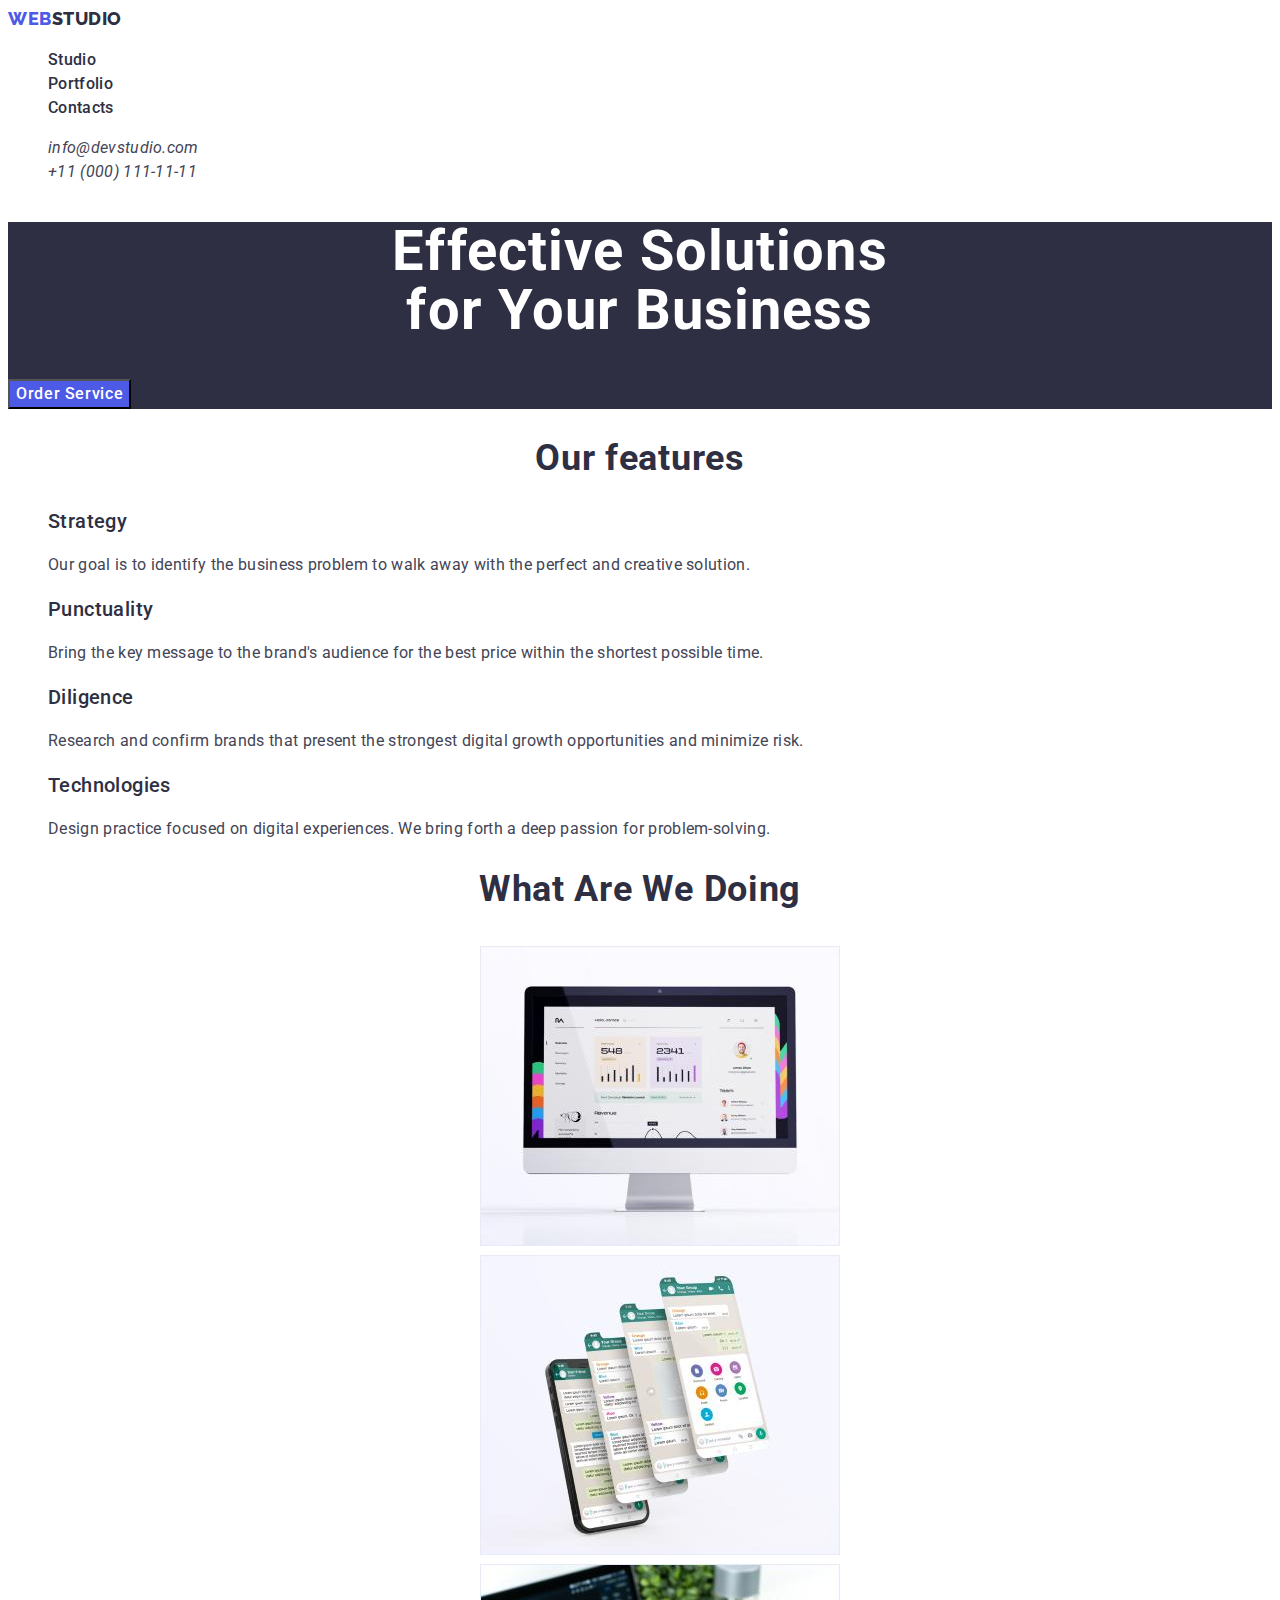
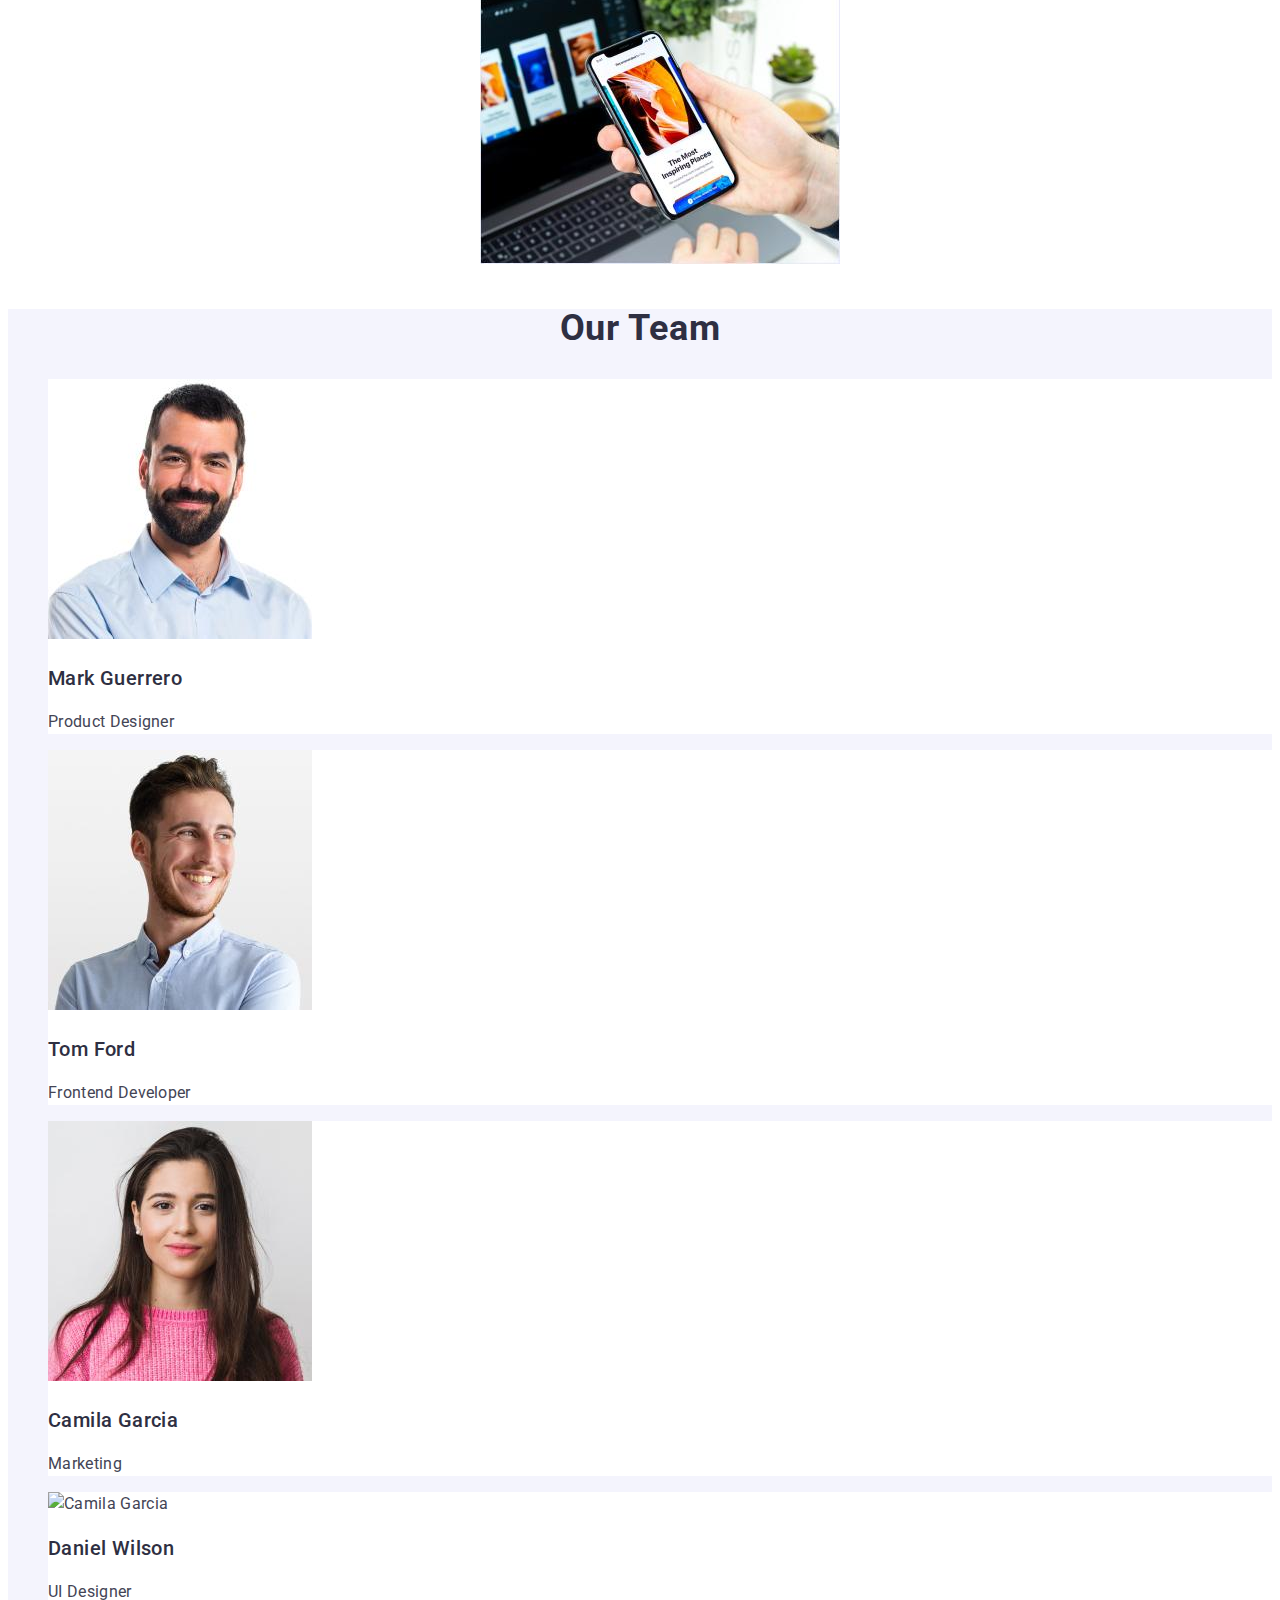
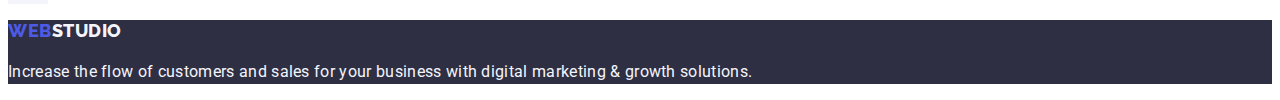
==== index.html @ af5fe4da "adds files from previous hw" ====
<!doctype html>
<html lang="en">
  <head>
    <meta charset="UTF-8" />
    <meta name="viewport" content="width=device-width, initial-scale=1.0" />
    <title>Webstudio</title>
    <link rel="preconnect" href="https://fonts.googleapis.com" />
    <link rel="preconnect" href="https://fonts.gstatic.com" crossorigin />
    <link
      href="https://fonts.googleapis.com/css2?family=Raleway:wght@800&family=Roboto:wght@400;500;700&display=swap"
      rel="stylesheet"
    />
    <link rel="stylesheet" href="./css/styles.css" />
  </head>
  <body>
    <!-- Header -->
    <header class="header">
      <nav class="header-nav">
        <a href="./index.html" class="logo link">Web<span class="logo-header">Studio</span></a>
        <ul class="nav-list list">
          <li class="nav-list-item">
            <a class="link nav-list-link" href="./index.html">Studio</a>
          </li>
          <li class="nav-list-item">
            <a class="link nav-list-link" href="./portfolio.html">Portfolio</a>
          </li>
          <li class="nav-list-item"><a class="link nav-list-link" href="">Contacts</a></li>
        </ul>
      </nav>
      <address class="header-address">
        <ul class="address-list list">
          <li class="address-list-item">
            <a class="address-list-link link" href="mailto:info@devstudio.com"
              >info@devstudio.com</a
            >
          </li>
          <li class="address-list-item">
            <a class="address-list-link link" href="tel:+110001111111">+11 (000) 111-11-11</a>
          </li>
        </ul>
      </address>
    </header>
    <main>
      <!-- Hero Secion -->
      <section class="hero">
        <h1 class="hero-title">
          Effective Solutions <br />
          for Your Business
        </h1>
        <button type="button" class="hero-btn btn">Order Service</button>
      </section>
      <!-- Features Section -->
      <section class="features">
        <h2 class="features-title section-title">Our features</h2>
        <ul class="features-list list">
          <li class="features-list-item">
            <h3 class="features-list-title list-title">Strategy</h3>
            <p class="features-list-text">
              Our goal is to identify the business problem to walk away with the perfect and
              creative solution.
            </p>
          </li>
          <li class="features-list-item">
            <h3 class="features-list-title list-title">Punctuality</h3>
            <p class="features-list-text">
              Bring the key message to the brand's audience for the best price within the shortest
              possible time.
            </p>
          </li>
          <li class="features-list-item">
            <h3 class="features-list-title list-title">Diligence</h3>
            <p class="features-list-text">
              Research and confirm brands that present the strongest digital growth opportunities
              and minimize risk.
            </p>
          </li>
          <li class="features-list-item">
            <h3 class="features-list-title list-title">Technologies</h3>
            <p class="features-list-text">
              Design practice focused on digital experiences. We bring forth a deep passion for
              problem-solving.
            </p>
          </li>
        </ul>
      </section>
      <!-- Services Section -->
      <section class="services section-title">
        <h2 class="section-title services-title">What are we doing</h2>
        <ul class="services-list list">
          <li class="services-list-item">
            <img
              class="services-list-img"
              src="./images/services/img1.jpg"
              alt="website"
              width="360"
              height="300"
            />
          </li>
          <li class="services-list-item">
            <img
              class="services-list-img"
              src="./images/services/img2.jpg"
              alt="design"
              width="360"
              height="300"
            />
          </li>
          <li class="services-list-item">
            <img
              class="services-list-img"
              src="./images/services/img3.jpg"
              alt="application"
              width="360"
              height="300"
            />
          </li>
        </ul>
      </section>
      <!-- Team Section -->
      <section class="team">
        <h2 class="team-title section-title team-section-title">Our Team</h2>
        <ul class="list team-list">
          <li class="team-list-item">
            <img
              class="team-list-img"
              src="./images/team/img1.jpg"
              alt="Mark Guerrero"
              width="264"
              height="260"
            />
            <h3 class="team-list-title list-title">Mark Guerrero</h3>
            <p class="team-list-text">Product Designer</p>
          </li>
          <li class="team-list-item">
            <img
              class="team-list-img"
              src="./images/team/img2.jpg"
              alt="Tom Ford"
              width="264"
              height="260"
            />
            <h3 class="team-list-title list-title">Tom Ford</h3>
            <p class="team-list-text">Frontend Developer</p>
          </li>
          <li class="team-list-item">
            <img
              class="team-list-img"
              src="./images/team/img3.jpg"
              alt="Daniel Wilson"
              width="264"
              height="260"
            />
            <h3 class="team-list-title list-title">Camila Garcia</h3>
            <p class="team-list-text">Marketing</p>
          </li>
          <li class="team-list-item">
            <img
              class="team-list-img"
              src="./images/team-4.jpg"
              alt="Camila Garcia"
              width="264"
              height="260"
            />
            <h3 class="team-list-title list-title">Daniel Wilson</h3>
            <p class="team-list-text">UI Designer</p>
          </li>
        </ul>
      </section>
    </main>
    <!-- Footer -->
    <footer class="footer">
      <a href="./index.html" class="logo link">Web<span class="logo-footer">Studio</span></a>
      <p class="footer-text">
        Increase the flow of customers and sales for your business with digital marketing & growth
        solutions.
      </p>
    </footer>
  </body>
</html>
---- css/styles.css ----
:root {
  --primary-brand-color: #4d5ae5;
  --pressed-state-color: #404bbf;
  --dark-color: #2e2f42;
  --green-color: #31d0aa;
  --text-color: #434455;
  --subtle-text-color: #8e8f99;
  --accent-color: #e7e9fc;
  --light-color: #f4f4fd;
  --modal-overlay-color: #2e2f42;
  --hero-bg-color: #2e2f42;
  --white-color: #ffffff;
  --modal-bg-color: #fcfcfc;
}

/**
  |============================
  | Common styles
  |============================
*/

body {
  font-family: 'Roboto', sans-serif;
  line-height: 1.5;
  letter-spacing: 0.02em;
  color: var(--text-color);
}

.list {
  list-style-type: none;
}

.link {
  color: inherit;
  text-decoration: none;
}

.logo {
  font-family: Raleway, sans-serif;
  font-size: 18px;
  font-weight: 800;
  line-height: 1.17;
  letter-spacing: 0.03em;
  color: var(--primary-brand-color);
  text-transform: uppercase;
}

.logo:hover,
.logo:focus {
  color: var(--pressed-state-color);
}

.logo-footer {
  color: var(--light-color);
}

.list-title {
  font-size: 20px;
  font-weight: 500;
  line-height: 1.2;
  color: var(--dark-color);
  letter-spacing: 0.02em;
}

.section-title {
  font-size: 36px;
  line-height: 1.11;
  text-align: center;
  color: var(--dark-color);
  letter-spacing: 0.02em;
}

.btn {
  font-family: inherit;
  font-size: 16px;
  font-weight: 500;
  line-height: 1.5;
  letter-spacing: 0.04em;
  color: var(--white-color);
  background-color: var(--primary-brand-color);
  cursor: pointer;
}

.btn:hover,
.btn:focus {
  background-color: var(--pressed-state-color);
}

/* --------------- Studio Landing Page --------------- */

/**
  |============================
  | Header
  |============================
*/

.header {
}

.header-nav {
}

.logo-header {
  color: var(--dark-color);
}

.nav-list {
  color: var(--dark-color);
  font-weight: 500;
}

.nav-list-item {
}

.nav-list-link {
}

.nav-list-item:hover,
.nav-list-item:focus-within {
  color: var(--pressed-state-color);
}

.header-address {
}

.address-list {
}

.address-list-item {
}

.address-list-link {
}

.address-list-link:hover,
.address-list-link:focus {
  color: var(--pressed-state-color);
}

/**
  |============================
  | Hero Section
  |============================
*/

.hero {
  background-color: var(--hero-bg-color);
}

.hero-title {
  font-size: 56px;
  font-weight: 700;
  line-height: 1.07;
  color: var(--white-color);
  letter-spacing: 0.02em;
  text-align: center;
}

.hero-btn {
}

/**
  |============================
  | Features Section
  |============================
*/

.features {
}

.features-title {
}

.features-list {
}

.features-list-item {
}

.features-list-title {
}

.features-list-text {
}

/**
  |============================
  | Services Section
  |============================
*/

.services {
}

.services-title {
  text-transform: capitalize;
}

.services-list {
}

.services-list-item {
}

.services-list-img {
}

/**

/**
  |============================
  | Team Section
  |============================
*/

.team {
  background-color: var(--light-color);
}

.team-section-title {
  text-transform: capitalize;
}

.team-list {
}

.team-list-item {
  background-color: var(--white-color);
}

.team-list-img {
}

.team-list-title {
}

.team-list-text {
}

/**
  |============================
  | Footer
  |============================
*/

.footer {
  background-color: var(--hero-bg-color);
}

.footer-text {
  color: var(--light-color);
}

/* --------------- Portfolio Landing Page --------------- */

.portfolio {
}

.btn-list {
}

.btn-list-item {
}

.btn.btn-list-button {
  background-color: var(--light-color);
  color: var(--primary-brand-color);
}

.btn-list-button:hover,
.btn-list-button:focus {
  color: var(--white-color);
  background-color: var(--pressed-state-color);
}

.portfolio-list {
}

.portfolio-list-item {
}

.portfolio-list-img {
}

.portfolio-list-title {
}

.portfolio-list-text {
}
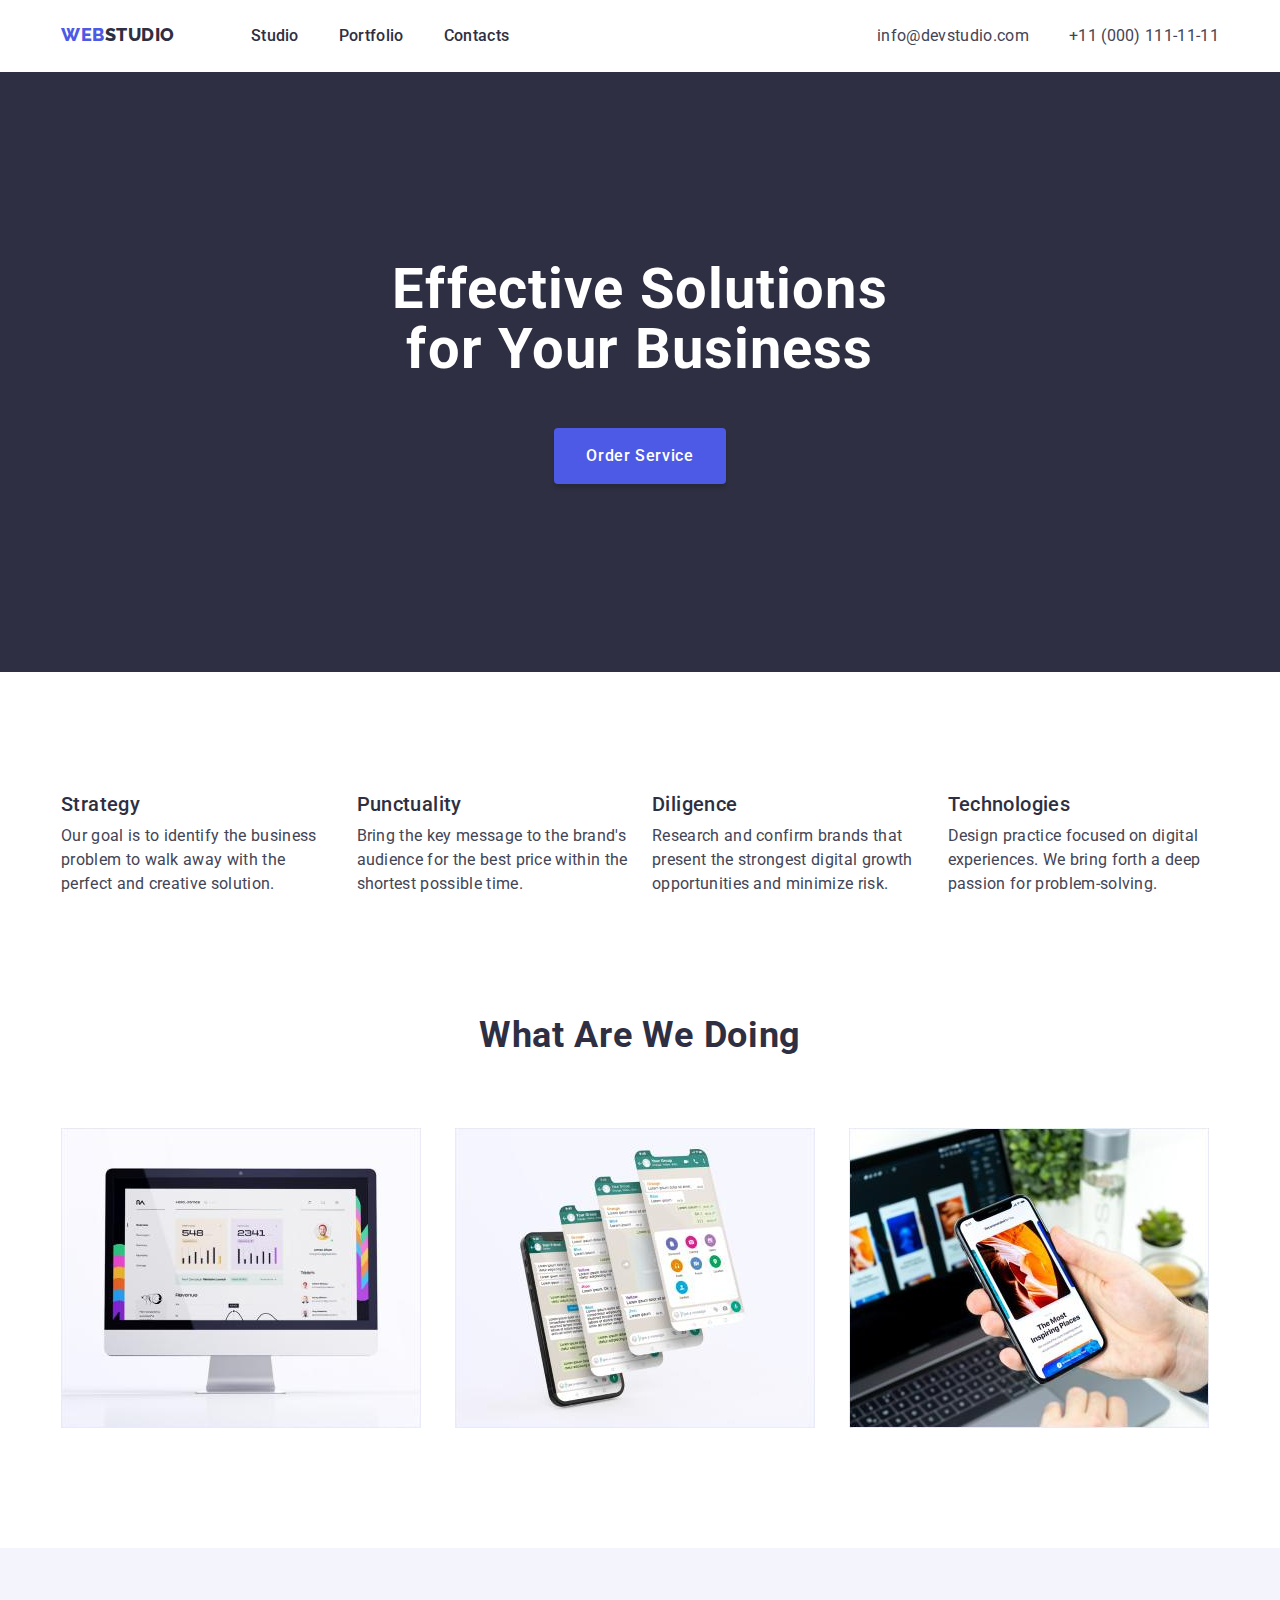
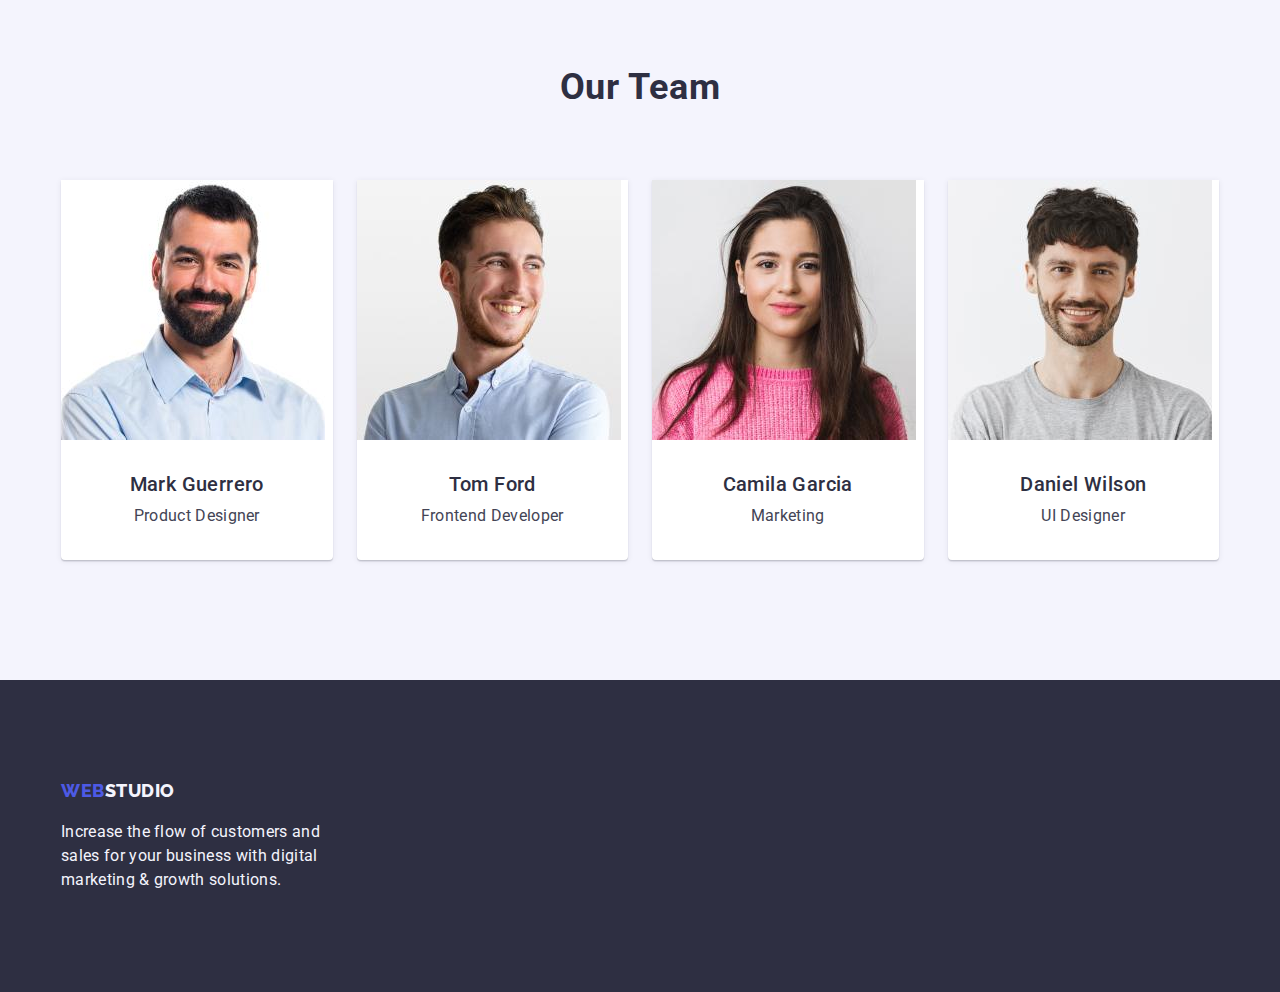
==== commit 5f1ccc97: "adds geometry to elements" ====
--- a/index.html
+++ b/index.html
@@ -15,165 +15,192 @@
   <body>
     <!-- Header -->
     <header class="header">
-      <nav class="header-nav">
-        <a href="./index.html" class="logo link">Web<span class="logo-header">Studio</span></a>
-        <ul class="nav-list list">
-          <li class="nav-list-item">
-            <a class="link nav-list-link" href="./index.html">Studio</a>
-          </li>
-          <li class="nav-list-item">
-            <a class="link nav-list-link" href="./portfolio.html">Portfolio</a>
-          </li>
-          <li class="nav-list-item"><a class="link nav-list-link" href="">Contacts</a></li>
-        </ul>
-      </nav>
-      <address class="header-address">
-        <ul class="address-list list">
-          <li class="address-list-item">
-            <a class="address-list-link link" href="mailto:info@devstudio.com"
-              >info@devstudio.com</a
-            >
-          </li>
-          <li class="address-list-item">
-            <a class="address-list-link link" href="tel:+110001111111">+11 (000) 111-11-11</a>
-          </li>
-        </ul>
-      </address>
+      <div class="container header-flex-container">
+        <nav class="header-nav">
+          <a href="./index.html" class="logo-header logo link"
+            >Web<span class="accent-logo-header">Studio</span></a
+          >
+          <ul class="nav-list list">
+            <li class="nav-list-item">
+              <a class="link nav-list-link" href="./index.html">Studio</a>
+            </li>
+            <li class="nav-list-item">
+              <a class="link nav-list-link" href="./portfolio.html">Portfolio</a>
+            </li>
+            <li class="nav-list-item"><a class="link nav-list-link" href="">Contacts</a></li>
+          </ul>
+        </nav>
+        <address class="header-address">
+          <ul class="address-list list">
+            <li class="address-list-item">
+              <a class="address-list-link link" href="mailto:info@devstudio.com"
+                >info@devstudio.com</a
+              >
+            </li>
+            <li class="address-list-item">
+              <a class="address-list-link link" href="tel:+110001111111">+11 (000) 111-11-11</a>
+            </li>
+          </ul>
+        </address>
+      </div>
     </header>
     <main>
       <!-- Hero Secion -->
       <section class="hero">
-        <h1 class="hero-title">
-          Effective Solutions <br />
-          for Your Business
-        </h1>
-        <button type="button" class="hero-btn btn">Order Service</button>
+        <div class="container hero-container">
+          <h1 class="hero-title">
+            Effective Solutions <br />
+            for Your Business
+          </h1>
+          <button type="button" class="hero-btn btn">Order Service</button>
+        </div>
       </section>
       <!-- Features Section -->
-      <section class="features">
-        <h2 class="features-title section-title">Our features</h2>
-        <ul class="features-list list">
-          <li class="features-list-item">
-            <h3 class="features-list-title list-title">Strategy</h3>
-            <p class="features-list-text">
-              Our goal is to identify the business problem to walk away with the perfect and
-              creative solution.
-            </p>
-          </li>
-          <li class="features-list-item">
-            <h3 class="features-list-title list-title">Punctuality</h3>
-            <p class="features-list-text">
-              Bring the key message to the brand's audience for the best price within the shortest
-              possible time.
-            </p>
-          </li>
-          <li class="features-list-item">
-            <h3 class="features-list-title list-title">Diligence</h3>
-            <p class="features-list-text">
-              Research and confirm brands that present the strongest digital growth opportunities
-              and minimize risk.
-            </p>
-          </li>
-          <li class="features-list-item">
-            <h3 class="features-list-title list-title">Technologies</h3>
-            <p class="features-list-text">
-              Design practice focused on digital experiences. We bring forth a deep passion for
-              problem-solving.
-            </p>
-          </li>
-        </ul>
+      <section class="features section-padding">
+        <div class="container">
+          <h2 class="features-title visually-hidden">Our features</h2>
+          <ul class="features-list list">
+            <li class="features-list-item">
+              <h3 class="features-list-title list-title">Strategy</h3>
+              <p class="features-list-text">
+                Our goal is to identify the business problem to walk away with the perfect and
+                creative solution.
+              </p>
+            </li>
+
+            <li class="features-list-item">
+              <h3 class="features-list-title list-title">Punctuality</h3>
+              <p class="features-list-text">
+                Bring the key message to the brand's audience for the best price within the shortest
+                possible time.
+              </p>
+            </li>
+
+            <li class="features-list-item">
+              <h3 class="features-list-title list-title">Diligence</h3>
+              <p class="features-list-text">
+                Research and confirm brands that present the strongest digital growth opportunities
+                and minimize risk.
+              </p>
+            </li>
+
+            <li class="features-list-item">
+              <h3 class="features-list-title list-title">Technologies</h3>
+              <p class="features-list-text">
+                Design practice focused on digital experiences. We bring forth a deep passion for
+                problem-solving.
+              </p>
+            </li>
+          </ul>
+        </div>
       </section>
       <!-- Services Section -->
       <section class="services section-title">
-        <h2 class="section-title services-title">What are we doing</h2>
-        <ul class="services-list list">
-          <li class="services-list-item">
-            <img
-              class="services-list-img"
-              src="./images/services/img1.jpg"
-              alt="website"
-              width="360"
-              height="300"
-            />
-          </li>
-          <li class="services-list-item">
-            <img
-              class="services-list-img"
-              src="./images/services/img2.jpg"
-              alt="design"
-              width="360"
-              height="300"
-            />
-          </li>
-          <li class="services-list-item">
-            <img
-              class="services-list-img"
-              src="./images/services/img3.jpg"
-              alt="application"
-              width="360"
-              height="300"
-            />
-          </li>
-        </ul>
+        <div class="container">
+          <h2 class="section-title services-title">What are we doing</h2>
+          <ul class="services-list list">
+            <li class="services-list-item">
+              <img
+                class="services-list-img"
+                src="./images/services/img1.jpg"
+                alt="website"
+                width="360"
+                height="300"
+              />
+            </li>
+            <li class="services-list-item">
+              <img
+                class="services-list-img"
+                src="./images/services/img2.jpg"
+                alt="design"
+                width="360"
+                height="300"
+              />
+            </li>
+            <li class="services-list-item">
+              <img
+                class="services-list-img"
+                src="./images/services/img3.jpg"
+                alt="application"
+                width="360"
+                height="300"
+              />
+            </li>
+          </ul>
+        </div>
       </section>
       <!-- Team Section -->
-      <section class="team">
-        <h2 class="team-title section-title team-section-title">Our Team</h2>
-        <ul class="list team-list">
-          <li class="team-list-item">
-            <img
-              class="team-list-img"
-              src="./images/team/img1.jpg"
-              alt="Mark Guerrero"
-              width="264"
-              height="260"
-            />
-            <h3 class="team-list-title list-title">Mark Guerrero</h3>
-            <p class="team-list-text">Product Designer</p>
-          </li>
-          <li class="team-list-item">
-            <img
-              class="team-list-img"
-              src="./images/team/img2.jpg"
-              alt="Tom Ford"
-              width="264"
-              height="260"
-            />
-            <h3 class="team-list-title list-title">Tom Ford</h3>
-            <p class="team-list-text">Frontend Developer</p>
-          </li>
-          <li class="team-list-item">
-            <img
-              class="team-list-img"
-              src="./images/team/img3.jpg"
-              alt="Daniel Wilson"
-              width="264"
-              height="260"
-            />
-            <h3 class="team-list-title list-title">Camila Garcia</h3>
-            <p class="team-list-text">Marketing</p>
-          </li>
-          <li class="team-list-item">
-            <img
-              class="team-list-img"
-              src="./images/team-4.jpg"
-              alt="Camila Garcia"
-              width="264"
-              height="260"
-            />
-            <h3 class="team-list-title list-title">Daniel Wilson</h3>
-            <p class="team-list-text">UI Designer</p>
-          </li>
+      <section class="team section-padding">
+        <div class="container">
+          <h2 class="team-title section-title team-section-title">Our Team</h2>
+          <ul class="list team-list">
+            <li class="team-list-item">
+              <img
+                class="team-list-img"
+                src="./images/team/img1.jpg"
+                alt="Mark Guerrero"
+                width="264"
+                height="260"
+              />
+              <div class="team-list-container">
+                <h3 class="team-list-title list-title">Mark Guerrero</h3>
+                <p class="team-list-text">Product Designer</p>
+              </div>
+            </li>
+            <li class="team-list-item">
+              <img
+                class="team-list-img"
+                src="./images/team/img2.jpg"
+                alt="Tom Ford"
+                width="264"
+                height="260"
+              />
+              <div class="team-list-container">
+                <h3 class="team-list-title list-title">Tom Ford</h3>
+                <p class="team-list-text">Frontend Developer</p>
+              </div>
+            </li>
+            <li class="team-list-item">
+              <img
+                class="team-list-img"
+                src="./images/team/img3.jpg"
+                alt="Daniel Wilson"
+                width="264"
+                height="260"
+              />
+              <div class="team-list-container">
+                <h3 class="team-list-title list-title">Camila Garcia</h3>
+                <p class="team-list-text">Marketing</p>
+              </div>
+            </li>
+            <li class="team-list-item">
+              <img
+                class="team-list-img"
+                src="./images/team/img4.jpg"
+                alt="Camila Garcia"
+                width="264"
+                height="260"
+              />
+              <div class="team-list-container">
+                <h3 class="team-list-title list-title">Daniel Wilson</h3>
+                <p class="team-list-text">UI Designer</p>
+              </div>
+            </li>
+        </div>
         </ul>
       </section>
     </main>
     <!-- Footer -->
     <footer class="footer">
-      <a href="./index.html" class="logo link">Web<span class="logo-footer">Studio</span></a>
-      <p class="footer-text">
-        Increase the flow of customers and sales for your business with digital marketing & growth
-        solutions.
-      </p>
+      <div class="container">
+        <a href="./index.html" class="logo link">Web<span class="logo-footer">Studio</span></a>
+       
+        <p class="footer-text">
+          Increase the flow of customers and sales for your business with digital marketing & growth
+          solutions.
+        </p>
+        
+      </div>
     </footer>
   </body>
 </html>
--- a/css/styles.css
+++ b/css/styles.css
@@ -1,16 +1,22 @@
 :root {
   --primary-brand-color: #4d5ae5;
   --pressed-state-color: #404bbf;
+  --accent-color: #e7e9fc;
+
+  --text-color: #434455;
+  --subtle-text-color: #8e8f99;
+
   --dark-color: #2e2f42;
   --green-color: #31d0aa;
-  --text-color: #434455;
-  --subtle-text-color: #8e8f99;
-  --accent-color: #e7e9fc;
   --light-color: #f4f4fd;
+  --white-color: #ffffff;
+
+  --hero-bg-color: #2e2f42;
+  --modal-bg-color: #fcfcfc;
   --modal-overlay-color: #2e2f42;
-  --hero-bg-color: #2e2f42;
-  --white-color: #ffffff;
-  --modal-bg-color: #fcfcfc;
+
+  --item-gap: 24px;
+  --heading-margin: 72px;
 }
 
 /**
@@ -26,14 +32,83 @@
   color: var(--text-color);
 }
 
+body,
+h1,
+h2,
+h3,
+h4,
+h5,
+h6,
+p {
+  margin: 0;
+}
+
+img,
+svg {
+  display: block;
+  max-width: 100%;
+  height: auto;
+}
+
+.visually-hidden {
+  position: absolute;
+  width: 1px;
+  height: 1px;
+  margin: -1px;
+  border: 0;
+  padding: 0;
+  white-space: nowrap;
+  clip-path: inset(100%);
+  clip: rect(0 0 0 0);
+  overflow: hidden;
+}
+
+/* Container */
+
+.container {
+  margin: 0 auto;
+  width: 1158px;
+  padding: 0 15px;
+}
+
+/* List, Link, Title */
+
 .list {
-  list-style-type: none;
+  list-style: none;
+  margin-top: 0;
+  margin-bottom: 0;
+  padding-left: 0;
 }
 
 .link {
   color: inherit;
   text-decoration: none;
 }
+
+.list-title {
+  font-size: 20px;
+  font-weight: 500;
+  line-height: 1.2;
+  color: var(--dark-color);
+  letter-spacing: 0.02em;
+}
+
+/* Section */
+
+.section-title {
+  font-size: 36px;
+  line-height: 1.11;
+  text-align: center;
+  color: var(--dark-color);
+  letter-spacing: 0.02em;
+}
+
+.section-padding {
+  padding-top: 120px;
+  padding-bottom: 120px;
+}
+
+/* Logo */
 
 .logo {
   font-family: Raleway, sans-serif;
@@ -54,21 +129,7 @@
   color: var(--light-color);
 }
 
-.list-title {
-  font-size: 20px;
-  font-weight: 500;
-  line-height: 1.2;
-  color: var(--dark-color);
-  letter-spacing: 0.02em;
-}
-
-.section-title {
-  font-size: 36px;
-  line-height: 1.11;
-  text-align: center;
-  color: var(--dark-color);
-  letter-spacing: 0.02em;
-}
+/* Button */
 
 .btn {
   font-family: inherit;
@@ -76,8 +137,10 @@
   font-weight: 500;
   line-height: 1.5;
   letter-spacing: 0.04em;
+
   color: var(--white-color);
   background-color: var(--primary-brand-color);
+  border: none;
   cursor: pointer;
 }
 
@@ -95,16 +158,29 @@
 */
 
 .header {
+  padding: 24px 0;
+}
+
+.header-flex-container {
+  display: flex;
+
+  justify-content: space-between;
 }
 
 .header-nav {
+  display: flex;
 }
 
 .logo-header {
+  margin-right: 76px;
+}
+
+.accent-logo-header {
   color: var(--dark-color);
 }
 
 .nav-list {
+  display: flex;
   color: var(--dark-color);
   font-weight: 500;
 }
@@ -121,9 +197,11 @@
 }
 
 .header-address {
+  font-style: normal;
 }
 
 .address-list {
+  display: flex;
 }
 
 .address-list-item {
@@ -137,6 +215,11 @@
   color: var(--pressed-state-color);
 }
 
+.nav-list-item:not(:last-child),
+.address-list-item:not(:last-child) {
+  margin-right: 40px;
+}
+
 /**
   |============================
   | Hero Section
@@ -145,6 +228,11 @@
 
 .hero {
   background-color: var(--hero-bg-color);
+}
+
+.hero-container {
+  padding: 188px 0;
+  text-align: center;
 }
 
 .hero-title {
@@ -153,10 +241,13 @@
   line-height: 1.07;
   color: var(--white-color);
   letter-spacing: 0.02em;
-  text-align: center;
 }
 
 .hero-btn {
+  margin-top: 48px;
+  padding: 16px 32px;
+  border-radius: 4px;
+  box-shadow: 0px 4px 4px 0px rgba(0, 0, 0, 0.15);
 }
 
 /**
@@ -172,15 +263,20 @@
 }
 
 .features-list {
+  display: flex;
+  flex-wrap: wrap;
+  gap: var(--item-gap);
 }
 
 .features-list-item {
+  flex-basis: calc((100% - 72px) / 4);
 }
 
 .features-list-title {
 }
 
 .features-list-text {
+  margin-top: 8px;
 }
 
 /**
@@ -190,6 +286,7 @@
 */
 
 .services {
+  padding-bottom: 120px;
 }
 
 .services-title {
@@ -197,9 +294,14 @@
 }
 
 .services-list {
+  display: flex;
+  flex-wrap: wrap;
+  margin-top: var(--heading-margin);
+  gap: var(--item-gap);
 }
 
 .services-list-item {
+  flex-basis: calc((100% - 48px) / 3);
 }
 
 .services-list-img {
@@ -222,19 +324,37 @@
 }
 
 .team-list {
+  display: flex;
+  flex-wrap: wrap;
+  margin-top: var(--heading-margin);
+  gap: var(--item-gap);
 }
 
 .team-list-item {
+  flex-basis: calc((100% - 72px) / 4);
   background-color: var(--white-color);
+
+  border-radius: 0px 0px 4px 4px;
+
+  box-shadow:
+    0px 2px 1px 0px rgba(46, 47, 66, 0.08),
+    0px 1px 1px 0px rgba(46, 47, 66, 0.16),
+    0px 1px 6px 0px rgba(46, 47, 66, 0.08);
 }
 
 .team-list-img {
 }
 
+.team-list-container {
+  padding: 32px 0;
+  text-align: center;
+}
+
 .team-list-title {
 }
 
 .team-list-text {
+  margin-top: 8px;
 }
 
 /**
@@ -244,27 +364,43 @@
 */
 
 .footer {
+  padding: 100px 0;
   background-color: var(--hero-bg-color);
 }
 
 .footer-text {
+  margin-top: 16px;
+  width: 264px;
   color: var(--light-color);
 }
 
 /* --------------- Portfolio Landing Page --------------- */
 
 .portfolio {
+  padding: 96px 0 120px 0;
 }
 
 .btn-list {
-}
-
-.btn-list-item {
+  display: flex;
+  justify-content: center;
+}
+
+.btn-list-item:not(:last-child) {
+  margin-right: var(--item-gap);
 }
 
 .btn.btn-list-button {
+  padding: 12px 24px;
+
   background-color: var(--light-color);
   color: var(--primary-brand-color);
+
+  border-radius: 4px;
+
+  box-shadow:
+    0px 2px 2px 0px rgba(0, 0, 0, 0.12),
+    0px 2px 1px 0px rgba(0, 0, 0, 0.08),
+    0px 3px 1px 0px rgba(0, 0, 0, 0.1);
 }
 
 .btn-list-button:hover,
@@ -274,14 +410,28 @@
 }
 
 .portfolio-list {
+  display: flex;
+  flex-wrap: wrap;
+
+  column-gap: 24px;
+  row-gap: 48px;
+  /* column-gap: 48px; */
+  margin-top: var(--heading-margin);
 }
 
 .portfolio-list-item {
+  flex-basis: calc((100% - 48px) / 3);
+
+  border: 1px solid #e7e9fc;
 }
 
 .portfolio-list-img {
 }
 
+.portfolio-list-container {
+  padding: 32px 16px;
+}
+
 .portfolio-list-title {
 }
 
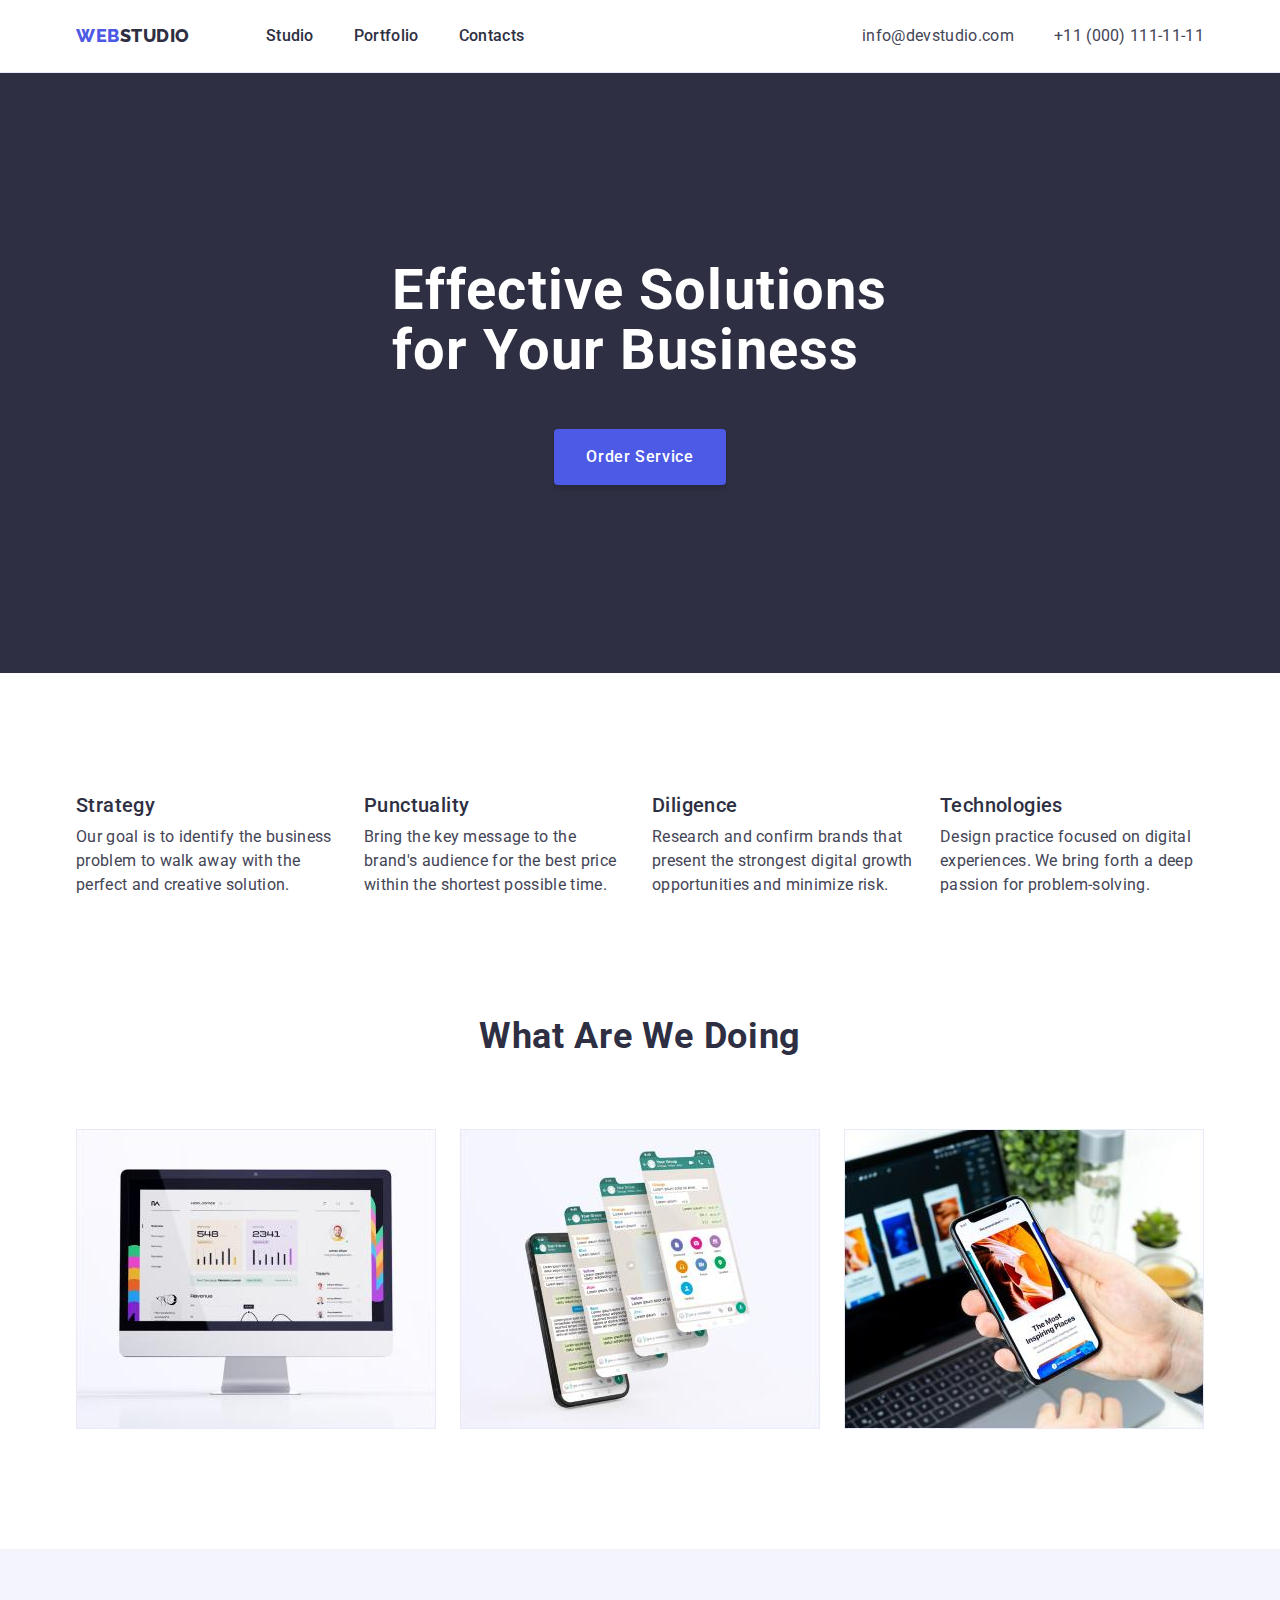
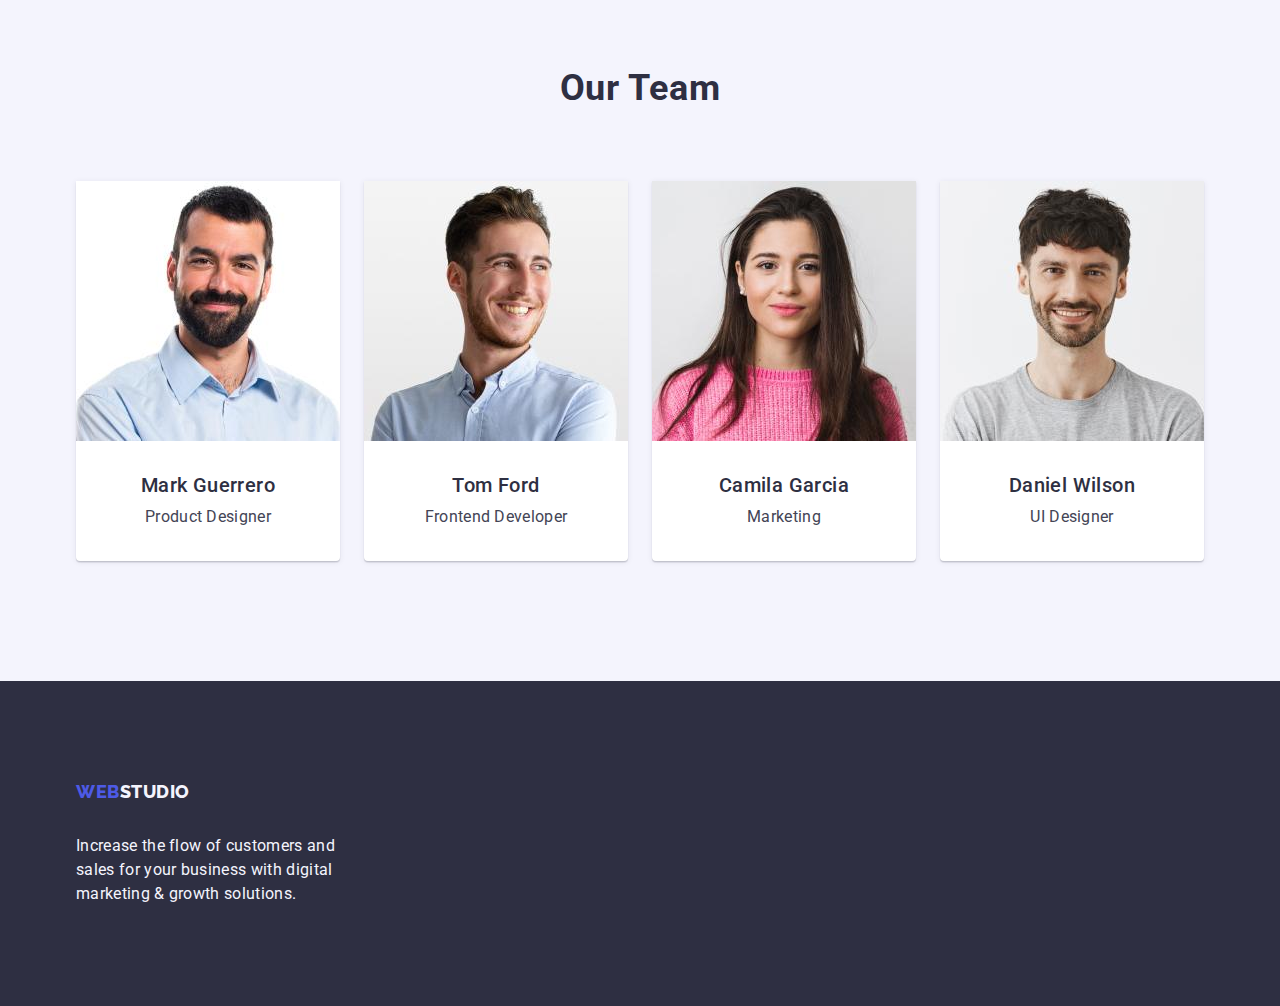
==== commit d664c75e: "adds additional margins" ====
--- a/index.html
+++ b/index.html
@@ -6,6 +6,10 @@
     <title>Webstudio</title>
     <link rel="preconnect" href="https://fonts.googleapis.com" />
     <link rel="preconnect" href="https://fonts.gstatic.com" crossorigin />
+    <link
+      rel="stylesheet"
+      href="https://cdnjs.cloudflare.com/ajax/libs/modern-normalize/2.0.0/modern-normalize.min.css"
+    />
     <link
       href="https://fonts.googleapis.com/css2?family=Raleway:wght@800&family=Roboto:wght@400;500;700&display=swap"
       rel="stylesheet"
@@ -18,7 +22,7 @@
       <div class="container header-flex-container">
         <nav class="header-nav">
           <a href="./index.html" class="logo-header logo link"
-            >Web<span class="accent-logo-header">Studio</span></a
+            >Web<span class="logo-header-accent">Studio</span></a
           >
           <ul class="nav-list list">
             <li class="nav-list-item">
@@ -47,11 +51,8 @@
     <main>
       <!-- Hero Secion -->
       <section class="hero">
-        <div class="container hero-container">
-          <h1 class="hero-title">
-            Effective Solutions <br />
-            for Your Business
-          </h1>
+        <div class="container">
+          <h1 class="hero-title">Effective Solutions for Your Business</h1>
           <button type="button" class="hero-btn btn">Order Service</button>
         </div>
       </section>
@@ -147,6 +148,7 @@
                 <p class="team-list-text">Product Designer</p>
               </div>
             </li>
+
             <li class="team-list-item">
               <img
                 class="team-list-img"
@@ -160,6 +162,7 @@
                 <p class="team-list-text">Frontend Developer</p>
               </div>
             </li>
+
             <li class="team-list-item">
               <img
                 class="team-list-img"
@@ -173,6 +176,7 @@
                 <p class="team-list-text">Marketing</p>
               </div>
             </li>
+
             <li class="team-list-item">
               <img
                 class="team-list-img"
@@ -186,20 +190,21 @@
                 <p class="team-list-text">UI Designer</p>
               </div>
             </li>
-        </div>
-        </ul>
+          </ul>
+        </div>
       </section>
     </main>
     <!-- Footer -->
     <footer class="footer">
       <div class="container">
-        <a href="./index.html" class="logo link">Web<span class="logo-footer">Studio</span></a>
-       
+        <a href="./index.html" class="logo-footer logo link"
+          >Web<span class="logo-footer-accent">Studio</span></a
+        >
+
         <p class="footer-text">
           Increase the flow of customers and sales for your business with digital marketing & growth
           solutions.
         </p>
-        
       </div>
     </footer>
   </body>
--- a/css/styles.css
+++ b/css/styles.css
@@ -14,9 +14,11 @@
   --hero-bg-color: #2e2f42;
   --modal-bg-color: #fcfcfc;
   --modal-overlay-color: #2e2f42;
-
+  /* Pixel distance */
   --item-gap: 24px;
   --heading-margin: 72px;
+  /* Margin centered */
+  --margin-auto: 0 auto;
 }
 
 /**
@@ -111,6 +113,7 @@
 /* Logo */
 
 .logo {
+  display: inline-block;
   font-family: Raleway, sans-serif;
   font-size: 18px;
   font-weight: 800;
@@ -120,12 +123,24 @@
   text-transform: uppercase;
 }
 
+.logo-footer {
+  /* to remove */
+  margin-bottom: 16px;
+}
+
+.logo-header {
+}
+
 .logo:hover,
 .logo:focus {
   color: var(--pressed-state-color);
 }
 
-.logo-footer {
+.logo-header-accent {
+  color: var(--dark-color);
+}
+
+.logo-footer-accent {
   color: var(--light-color);
 }
 
@@ -158,7 +173,7 @@
 */
 
 .header {
-  padding: 24px 0;
+  border-bottom: 1px solid #e7e9fc;
 }
 
 .header-flex-container {
@@ -169,14 +184,13 @@
 
 .header-nav {
   display: flex;
+  align-items: center;
 }
 
 .logo-header {
   margin-right: 76px;
-}
-
-.accent-logo-header {
-  color: var(--dark-color);
+  display: inline-block;
+  padding: 24px 0;
 }
 
 .nav-list {
@@ -189,6 +203,8 @@
 }
 
 .nav-list-link {
+  display: inline-block;
+  padding: 24px 0;
 }
 
 .nav-list-item:hover,
@@ -208,6 +224,8 @@
 }
 
 .address-list-link {
+  display: inline-block;
+  padding: 24px 0;
 }
 
 .address-list-link:hover,
@@ -228,14 +246,13 @@
 
 .hero {
   background-color: var(--hero-bg-color);
-}
-
-.hero-container {
   padding: 188px 0;
-  text-align: center;
 }
 
 .hero-title {
+  max-width: 496px;
+  margin: var(--margin-auto);
+
   font-size: 56px;
   font-weight: 700;
   line-height: 1.07;
@@ -244,8 +261,12 @@
 }
 
 .hero-btn {
+  display: block;
+  margin: var(--margin-auto);
+  min-width: 169px;
   margin-top: 48px;
   padding: 16px 32px;
+
   border-radius: 4px;
   box-shadow: 0px 4px 4px 0px rgba(0, 0, 0, 0.15);
 }
@@ -273,6 +294,8 @@
 }
 
 .features-list-title {
+  /* to remove */
+  margin-bottom: 8px;
 }
 
 .features-list-text {
@@ -291,6 +314,8 @@
 
 .services-title {
   text-transform: capitalize;
+  /* to remove */
+  margin-bottom: var(--heading-margin);
 }
 
 .services-list {
@@ -321,6 +346,8 @@
 
 .team-section-title {
   text-transform: capitalize;
+  /* to remove */
+  margin-bottom: var(--heading-margin);
 }
 
 .team-list {
@@ -351,6 +378,8 @@
 }
 
 .team-list-title {
+  /* to remove */
+  margin-bottom: 8px;
 }
 
 .team-list-text {
